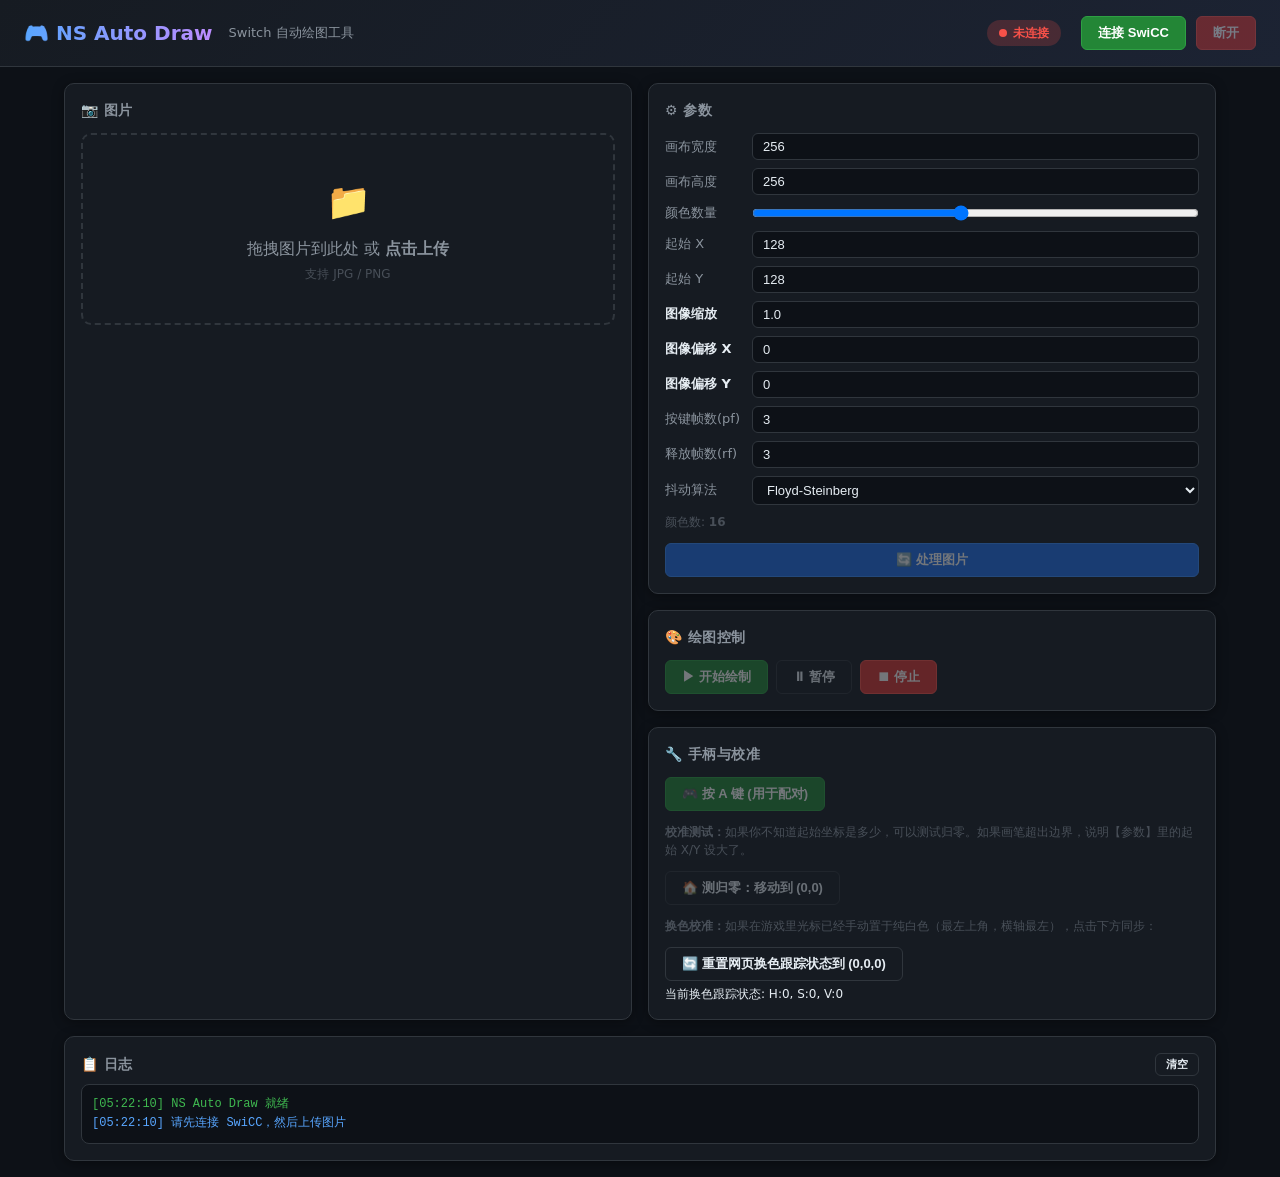
==== index.html @ 298036f4 "feat: initialize Nintendo Switch auto-draw project with UI, engine, and testing tools" ====
<!DOCTYPE html>
<html lang="zh-CN">
<head>
    <meta charset="UTF-8">
    <meta name="viewport" content="width=device-width, initial-scale=1.0">
    <title>NS Auto Draw - Switch 自动绘图工具</title>
    <link rel="stylesheet" href="css/style.css">
</head>
<body>
    <!-- 顶部 -->
    <div class="header">
        <h1>🎮 NS Auto Draw</h1>
        <span class="subtitle">Switch 自动绘图工具</span>
        <div class="connection-bar">
            <span class="badge badge-off" id="connBadge">未连接</span>
            <span id="deviceInfo" style="font-size:12px;color:var(--text-muted)"></span>
            <button class="btn btn-primary" id="connectBtn">连接 SwiCC</button>
            <button class="btn btn-danger" id="disconnectBtn" disabled>断开</button>
        </div>
    </div>

    <!-- 主内容 -->
    <div class="main">
        <!-- 左列：图片 -->
        <div class="card">
            <div class="card-title">📷 图片</div>
            <div class="upload-zone" id="uploadZone">
                <div class="icon">📁</div>
                <div>拖拽图片到此处 或 <strong>点击上传</strong></div>
                <div style="font-size:12px;margin-top:4px;color:var(--text-muted)">支持 JPG / PNG</div>
                <input type="file" id="fileInput" accept="image/*">
            </div>
            <div class="preview-row" id="previewRow" style="display:none">
                <div class="preview-box">
                    <canvas id="srcPreview" width="256" height="256"></canvas>
                    <div class="label" id="srcLabel">原图</div>
                </div>
                <div class="preview-box">
                    <canvas id="outPreview" width="256" height="256"></canvas>
                    <div class="label" id="outLabel">量化后</div>
                </div>
            </div>
            <div class="palette" id="paletteDisplay"></div>
            <div class="palette-info" id="paletteInfo"></div>
        </div>

        <!-- 右列：参数 & 控制 -->
        <div style="display:flex;flex-direction:column;gap:16px">
            <div class="card">
                <div class="card-title">⚙️ 参数</div>
                <div class="param-grid">
                    <label>画布宽度</label>
                    <input type="number" id="canvasW" value="256" min="8" max="512" step="1">
                    <label>画布高度</label>
                    <input type="number" id="canvasH" value="256" min="8" max="512" step="1">
                    <label>颜色数量</label>
                    <input type="range" id="numColors" min="2" max="32" value="16">
                    <label>起始 X</label>
                    <input type="number" id="startX" value="128" min="0" max="512">
                    <label>起始 Y</label>
                    <input type="number" id="startY" value="128" min="0" max="512">
                    
                    <label style="color:var(--primary);font-weight:bold">图像缩放</label>
                    <input type="number" id="imgScale" value="1.0" min="0.1" max="10.0" step="0.1">
                    <label style="color:var(--primary);font-weight:bold">图像偏移 X</label>
                    <input type="number" id="imgOffsetX" value="0" step="1">
                    <label style="color:var(--primary);font-weight:bold">图像偏移 Y</label>
                    <input type="number" id="imgOffsetY" value="0" step="1">

                    <label>按键帧数(pf)</label>
                    <input type="number" id="pressFrames" value="3" min="1" max="10">
                    <label>释放帧数(rf)</label>
                    <input type="number" id="releaseFrames" value="3" min="1" max="10">
                    <label>抖动算法</label>
                    <select id="ditherMode">
                        <option value="fs">Floyd-Steinberg</option>
                        <option value="none">无（直接量化）</option>
                    </select>
                </div>
                <div style="font-size:12px;color:var(--text-muted);margin-top:8px">
                    颜色数: <strong id="colorCountLabel">16</strong>
                </div>
                <button class="btn btn-accent" id="processBtn" style="margin-top:12px;width:100%" disabled>
                    🔄 处理图片
                </button>
            </div>

            <div class="card">
                <div class="card-title">🎨 绘图控制</div>
                <div class="stats" id="statsPanel" style="display:none">
                    <div class="stat-item">
                        <div class="stat-value" id="statLayers">-</div>
                        <div class="stat-label">颜色层</div>
                    </div>
                    <div class="stat-item">
                        <div class="stat-value" id="statPixels">-</div>
                        <div class="stat-label">总像素</div>
                    </div>
                    <div class="stat-item">
                        <div class="stat-value" id="statTime">-</div>
                        <div class="stat-label">预估时间</div>
                    </div>
                </div>

                <div class="progress-container" id="progressContainer" style="display:none">
                    <div class="progress-bar">
                        <div class="progress-bar-fill" id="progressFill"></div>
                    </div>
                    <div class="progress-text" id="progressText">就绪</div>
                </div>

                <div class="control-row">
                    <button class="btn btn-primary" id="startBtn" disabled>▶ 开始绘制</button>
                    <button class="btn" id="pauseBtn" disabled>⏸ 暂停</button>
                    <button class="btn btn-danger" id="stopBtn" disabled>⏹ 停止</button>
                </div>
            </div>

            <!-- 手柄与校准 -->
            <div class="card">
                <div class="card-title">🔧 手柄与校准</div>
                <div style="display:flex;flex-wrap:wrap;gap:8px;margin-bottom:12px">
                    <button class="btn btn-primary" id="btnDoubleA" disabled>🎮 按 A 键 (用于配对)</button>
                </div>
                <div style="font-size:12px;color:var(--text-muted);margin-bottom:8px">
                    <strong>校准测试：</strong>如果你不知道起始坐标是多少，可以测试归零。如果画笔超出边界，说明【参数】里的起始 X/Y 设大了。
                </div>
                <div class="control-row">
                    <button class="btn" id="btnTestHome" disabled>🏠 测归零：移动到 (0,0)</button>
                </div>
                <div style="font-size:12px;color:var(--text-muted);margin-top:12px;margin-bottom:8px">
                    <strong>换色校准：</strong>如果在游戏里光标已经手动置于纯白色（最左上角，横轴最左），点击下方同步：
                </div>
                <div class="control-row">
                    <button class="btn" id="btnResetColorState">🔄 重置网页换色跟踪状态到 (0,0,0)</button>
                </div>
                <div style="font-size:12px;color:var(--primary);margin-top:4px" id="colorStateLabel">
                    当前换色跟踪状态: H:0, S:0, V:0
                </div>
            </div>
        </div>

        <!-- 日志 -->
        <div class="card log-panel">
            <div style="display:flex;align-items:center;gap:8px;margin-bottom:8px">
                <div class="card-title" style="margin:0">📋 日志</div>
                <button class="btn" id="clearLogBtn" style="margin-left:auto;padding:3px 10px;font-size:11px">清空</button>
            </div>
            <div class="log-box" id="logBox"></div>
        </div>
    </div>

    <!-- 换色弹窗 -->
    <div class="modal-overlay" id="colorModal">
        <div class="modal">
            <h3>🎨 请切换颜色</h3>
            <p style="color:var(--text-secondary);font-size:14px">
                当前层: <strong id="modalLayerInfo"></strong>
            </p>
            <div class="color-display" id="modalColorBlock"></div>
            <div class="color-hex" id="modalColorHex"></div>
            <div class="color-rgb" id="modalColorRgb"></div>
            <p style="color:var(--text-secondary);font-size:13px;margin-bottom:16px">
                请在游戏中选择此颜色，然后点击"继续"
            </p>
            <div class="modal-btns">
                <button class="btn btn-primary" id="modalContinueBtn">继续绘制</button>
                <button class="btn btn-danger" id="modalStopBtn">停止</button>
            </div>
        </div>
    </div>

    <script type="module" src="js/app.js"></script>
</body>
</html>
---- css/style.css ----
:root {
    --bg-primary: #0d1117;
    --bg-card: #161b22;
    --bg-input: #0d1117;
    --border: #30363d;
    --border-focus: #58a6ff;
    --text-primary: #e6edf3;
    --text-secondary: #8b949e;
    --text-muted: #484f58;
    --accent: #58a6ff;
    --accent-green: #3fb950;
    --accent-red: #f85149;
    --accent-yellow: #d29922;
    --accent-purple: #bc8cff;
    --shadow: 0 2px 12px rgba(0,0,0,.4);
    --radius: 10px;
}

* { box-sizing: border-box; margin: 0; padding: 0; }

body {
    font-family: 'Segoe UI', -apple-system, system-ui, sans-serif;
    background: var(--bg-primary);
    color: var(--text-primary);
    line-height: 1.5;
    min-height: 100vh;
}

/* ─── 顶部导航 ─── */
.header {
    background: linear-gradient(135deg, #161b22 0%, #1c2333 100%);
    border-bottom: 1px solid var(--border);
    padding: 16px 24px;
    display: flex;
    align-items: center;
    gap: 16px;
}
.header h1 {
    font-size: 20px;
    font-weight: 700;
    background: linear-gradient(90deg, #58a6ff, #bc8cff);
    -webkit-background-clip: text;
    -webkit-text-fill-color: transparent;
}
.header .subtitle { color: var(--text-secondary); font-size: 13px; }

.connection-bar {
    margin-left: auto;
    display: flex;
    align-items: center;
    gap: 10px;
}

/* ─── 按钮 ─── */
.btn {
    padding: 7px 16px;
    border: 1px solid var(--border);
    border-radius: 6px;
    cursor: pointer;
    font-size: 13px;
    font-weight: 600;
    transition: all .15s;
    background: var(--bg-card);
    color: var(--text-primary);
}
.btn:hover { border-color: var(--border-focus); }
.btn:disabled { opacity: .4; cursor: not-allowed; }
.btn-primary { background: #238636; border-color: #2ea043; color: #fff; }
.btn-primary:hover { background: #2ea043; }
.btn-danger { background: #da3633; border-color: #f85149; color: #fff; }
.btn-danger:hover { background: #f85149; }
.btn-accent { background: #1f6feb; border-color: #388bfd; color: #fff; }
.btn-accent:hover { background: #388bfd; }

/* ─── 状态徽章 ─── */
.badge {
    display: inline-flex;
    align-items: center;
    gap: 6px;
    padding: 4px 12px;
    border-radius: 20px;
    font-size: 12px;
    font-weight: 600;
}
.badge::before {
    content: '';
    width: 8px;
    height: 8px;
    border-radius: 50%;
}
.badge-off { background: #f8514933; color: #f85149; }
.badge-off::before { background: #f85149; }
.badge-on { background: #3fb95033; color: #3fb950; }
.badge-on::before { background: #3fb950; animation: pulse 2s infinite; }

@keyframes pulse {
    0%, 100% { opacity: 1; }
    50% { opacity: .4; }
}

/* ─── 主布局 ─── */
.main {
    display: grid;
    grid-template-columns: 1fr 1fr;
    gap: 16px;
    padding: 16px 24px;
    max-width: 1200px;
    margin: 0 auto;
}

.card {
    background: var(--bg-card);
    border: 1px solid var(--border);
    border-radius: var(--radius);
    padding: 16px;
    box-shadow: var(--shadow);
}
.card-title {
    font-size: 14px;
    font-weight: 600;
    color: var(--text-secondary);
    margin-bottom: 12px;
    text-transform: uppercase;
    letter-spacing: .5px;
}

/* ─── 图片上传区 ─── */
.upload-zone {
    border: 2px dashed var(--border);
    border-radius: var(--radius);
    padding: 40px;
    text-align: center;
    cursor: pointer;
    transition: all .2s;
    color: var(--text-secondary);
}
.upload-zone:hover, .upload-zone.drag-over {
    border-color: var(--accent);
    background: #58a6ff10;
}
.upload-zone .icon { font-size: 36px; margin-bottom: 8px; }
.upload-zone input { display: none; }

/* ─── 预览 ─── */
.preview-row {
    display: grid;
    grid-template-columns: 1fr 1fr;
    gap: 12px;
    margin-top: 12px;
}
.preview-box {
    background: var(--bg-input);
    border: 1px solid var(--border);
    border-radius: 8px;
    padding: 8px;
    text-align: center;
}
.preview-box canvas {
    max-width: 100%;
    image-rendering: pixelated;
    border-radius: 4px;
}
.preview-box .label {
    font-size: 11px;
    color: var(--text-muted);
    margin-top: 4px;
}

/* ─── 参数 ─── */
.param-grid {
    display: grid;
    grid-template-columns: auto 1fr;
    gap: 8px 12px;
    align-items: center;
}
.param-grid label { font-size: 13px; color: var(--text-secondary); }
.param-grid input, .param-grid select {
    padding: 5px 10px;
    background: var(--bg-input);
    border: 1px solid var(--border);
    border-radius: 6px;
    color: var(--text-primary);
    font-size: 13px;
}
.param-grid input:focus { border-color: var(--border-focus); outline: none; }
.param-grid input[type="range"] { padding: 0; }

/* ─── 调色板 ─── */
.palette {
    display: flex;
    flex-wrap: wrap;
    gap: 4px;
    margin-top: 8px;
}
.palette-swatch {
    width: 24px;
    height: 24px;
    border-radius: 4px;
    border: 2px solid transparent;
    cursor: pointer;
    transition: all .15s;
}
.palette-swatch:hover { transform: scale(1.2); }
.palette-swatch.active { border-color: #fff; box-shadow: 0 0 8px rgba(255,255,255,.5); }

.palette-info {
    font-size: 12px;
    color: var(--text-muted);
    margin-top: 6px;
}

/* ─── 进度条 ─── */
.progress-container { margin: 12px 0; }
.progress-bar {
    height: 6px;
    background: var(--border);
    border-radius: 3px;
    overflow: hidden;
}
.progress-bar-fill {
    height: 100%;
    background: linear-gradient(90deg, #58a6ff, #bc8cff);
    border-radius: 3px;
    transition: width .3s;
    width: 0%;
}
.progress-text {
    font-size: 12px;
    color: var(--text-secondary);
    margin-top: 4px;
}

/* ─── 控制按钮组 ─── */
.control-row {
    display: flex;
    gap: 8px;
    margin-top: 12px;
    flex-wrap: wrap;
}

/* ─── 日志 ─── */
.log-panel {
    grid-column: 1 / -1;
}
.log-box {
    background: var(--bg-input);
    border: 1px solid var(--border);
    border-radius: 8px;
    padding: 10px;
    font-family: 'Cascadia Code', 'Fira Code', monospace;
    font-size: 12px;
    line-height: 1.6;
    max-height: 220px;
    overflow-y: auto;
    white-space: pre-wrap;
    word-break: break-all;
}
.log-box .info { color: var(--accent); }
.log-box .ok { color: var(--accent-green); }
.log-box .warn { color: var(--accent-yellow); }
.log-box .err { color: var(--accent-red); }

/* ─── 模态框（换色提示） ─── */
.modal-overlay {
    display: none;
    position: fixed;
    inset: 0;
    background: rgba(0,0,0,.7);
    z-index: 100;
    align-items: center;
    justify-content: center;
}
.modal-overlay.show { display: flex; }
.modal {
    background: var(--bg-card);
    border: 1px solid var(--border);
    border-radius: 14px;
    padding: 32px;
    max-width: 400px;
    text-align: center;
    box-shadow: 0 8px 32px rgba(0,0,0,.6);
}
.modal h3 { font-size: 18px; margin-bottom: 16px; }
.modal .color-display {
    width: 80px;
    height: 80px;
    border-radius: 12px;
    margin: 16px auto;
    border: 3px solid var(--border);
}
.modal .color-hex {
    font-family: monospace;
    font-size: 16px;
    color: var(--text-secondary);
    margin-bottom: 16px;
}
.modal .color-rgb {
    font-size: 13px;
    color: var(--text-muted);
    margin-bottom: 20px;
}
.modal .modal-btns {
    display: flex;
    gap: 12px;
    justify-content: center;
}

/* ─── 统计信息 ─── */
.stats {
    display: grid;
    grid-template-columns: repeat(auto-fit, minmax(120px, 1fr));
    gap: 8px;
    margin-top: 8px;
}
.stat-item {
    background: var(--bg-input);
    border-radius: 8px;
    padding: 10px;
    text-align: center;
}
.stat-value {
    font-size: 20px;
    font-weight: 700;
    color: var(--accent);
}
.stat-label {
    font-size: 11px;
    color: var(--text-muted);
    margin-top: 2px;
}
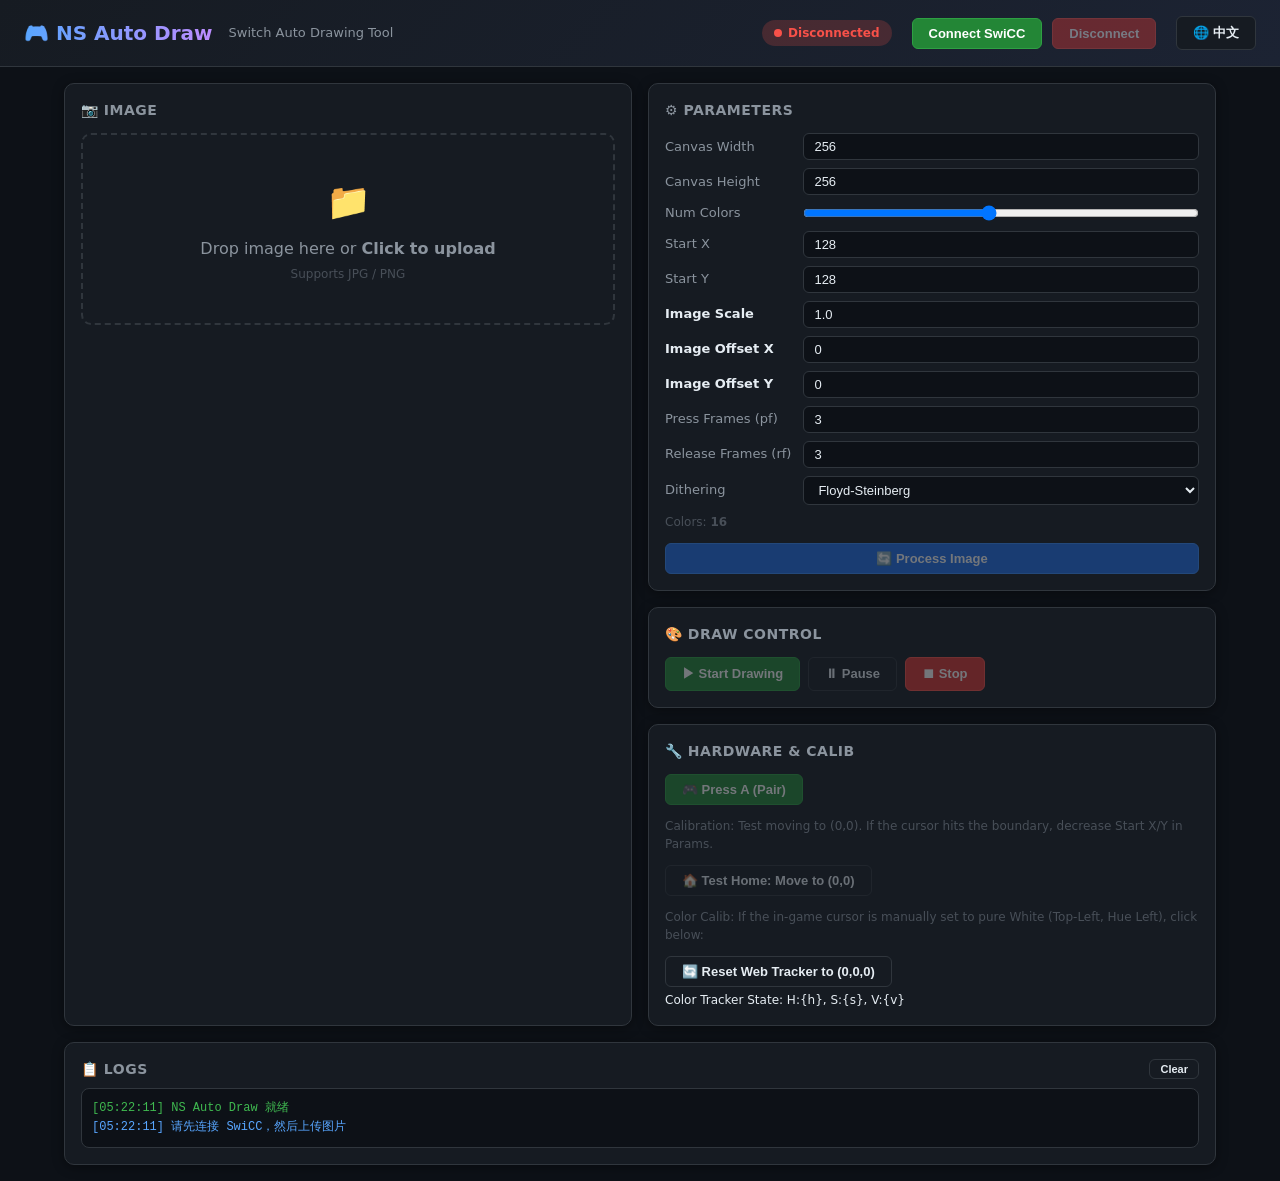
==== commit 3824134b: "feat: implement internationalization support and refactor core logic into modular scripts" ====
--- a/index.html
+++ b/index.html
@@ -3,19 +3,20 @@
 <head>
     <meta charset="UTF-8">
     <meta name="viewport" content="width=device-width, initial-scale=1.0">
-    <title>NS Auto Draw - Switch 自动绘图工具</title>
+    <title>NS Auto Draw</title>
     <link rel="stylesheet" href="css/style.css">
 </head>
 <body>
     <!-- 顶部 -->
     <div class="header">
-        <h1>🎮 NS Auto Draw</h1>
-        <span class="subtitle">Switch 自动绘图工具</span>
+        <h1 data-i18n="title_main">🎮 NS Auto Draw</h1>
+        <span class="subtitle" data-i18n="subtitle">Switch 自动绘图工具</span>
         <div class="connection-bar">
-            <span class="badge badge-off" id="connBadge">未连接</span>
+            <span class="badge badge-off" id="connBadge" data-i18n="status_disconnected">未连接</span>
             <span id="deviceInfo" style="font-size:12px;color:var(--text-muted)"></span>
-            <button class="btn btn-primary" id="connectBtn">连接 SwiCC</button>
-            <button class="btn btn-danger" id="disconnectBtn" disabled>断开</button>
+            <button class="btn btn-primary" id="connectBtn" data-i18n="btn_connect">连接 SwiCC</button>
+            <button class="btn btn-danger" id="disconnectBtn" disabled data-i18n="btn_disconnect">断开</button>
+            <button class="btn" id="langToggleBtn" style="margin-left: 10px; font-weight: bold;">🌐 En/中</button>
         </div>
     </div>
 
@@ -23,21 +24,21 @@
     <div class="main">
         <!-- 左列：图片 -->
         <div class="card">
-            <div class="card-title">📷 图片</div>
+            <div class="card-title" data-i18n="card_image">📷 图片</div>
             <div class="upload-zone" id="uploadZone">
                 <div class="icon">📁</div>
-                <div>拖拽图片到此处 或 <strong>点击上传</strong></div>
-                <div style="font-size:12px;margin-top:4px;color:var(--text-muted)">支持 JPG / PNG</div>
+                <div data-i18n="upload_text">拖拽图片到此处 或 <strong>点击上传</strong></div>
+                <div style="font-size:12px;margin-top:4px;color:var(--text-muted)" data-i18n="upload_subtext">支持 JPG / PNG</div>
                 <input type="file" id="fileInput" accept="image/*">
             </div>
             <div class="preview-row" id="previewRow" style="display:none">
                 <div class="preview-box">
                     <canvas id="srcPreview" width="256" height="256"></canvas>
-                    <div class="label" id="srcLabel">原图</div>
+                    <div class="label" id="srcLabel" data-i18n="label_src">原图</div>
                 </div>
                 <div class="preview-box">
                     <canvas id="outPreview" width="256" height="256"></canvas>
-                    <div class="label" id="outLabel">量化后</div>
+                    <div class="label" id="outLabel" data-i18n="label_out">量化后</div>
                 </div>
             </div>
             <div class="palette" id="paletteDisplay"></div>
@@ -47,58 +48,58 @@
         <!-- 右列：参数 & 控制 -->
         <div style="display:flex;flex-direction:column;gap:16px">
             <div class="card">
-                <div class="card-title">⚙️ 参数</div>
+                <div class="card-title" data-i18n="card_params">⚙️ 参数</div>
                 <div class="param-grid">
-                    <label>画布宽度</label>
+                    <label data-i18n="param_width">画布宽度</label>
                     <input type="number" id="canvasW" value="256" min="8" max="512" step="1">
-                    <label>画布高度</label>
+                    <label data-i18n="param_height">画布高度</label>
                     <input type="number" id="canvasH" value="256" min="8" max="512" step="1">
-                    <label>颜色数量</label>
+                    <label data-i18n="param_colors">颜色数量</label>
                     <input type="range" id="numColors" min="2" max="32" value="16">
-                    <label>起始 X</label>
+                    <label data-i18n="param_startx">起始 X</label>
                     <input type="number" id="startX" value="128" min="0" max="512">
-                    <label>起始 Y</label>
+                    <label data-i18n="param_starty">起始 Y</label>
                     <input type="number" id="startY" value="128" min="0" max="512">
                     
-                    <label style="color:var(--primary);font-weight:bold">图像缩放</label>
+                    <label style="color:var(--primary);font-weight:bold" data-i18n="param_scale">图像缩放</label>
                     <input type="number" id="imgScale" value="1.0" min="0.1" max="10.0" step="0.1">
-                    <label style="color:var(--primary);font-weight:bold">图像偏移 X</label>
+                    <label style="color:var(--primary);font-weight:bold" data-i18n="param_offsetx">图像偏移 X</label>
                     <input type="number" id="imgOffsetX" value="0" step="1">
-                    <label style="color:var(--primary);font-weight:bold">图像偏移 Y</label>
+                    <label style="color:var(--primary);font-weight:bold" data-i18n="param_offsety">图像偏移 Y</label>
                     <input type="number" id="imgOffsetY" value="0" step="1">
 
-                    <label>按键帧数(pf)</label>
+                    <label data-i18n="param_pf">按键帧数(pf)</label>
                     <input type="number" id="pressFrames" value="3" min="1" max="10">
-                    <label>释放帧数(rf)</label>
+                    <label data-i18n="param_rf">释放帧数(rf)</label>
                     <input type="number" id="releaseFrames" value="3" min="1" max="10">
-                    <label>抖动算法</label>
+                    <label data-i18n="param_dither">抖动算法</label>
                     <select id="ditherMode">
-                        <option value="fs">Floyd-Steinberg</option>
-                        <option value="none">无（直接量化）</option>
+                        <option value="fs" data-i18n="dither_fs">Floyd-Steinberg</option>
+                        <option value="none" data-i18n="dither_none">无（直接量化）</option>
                     </select>
                 </div>
                 <div style="font-size:12px;color:var(--text-muted);margin-top:8px">
-                    颜色数: <strong id="colorCountLabel">16</strong>
+                    <span data-i18n="color_count_label">颜色数: </span><strong id="colorCountLabel">16</strong>
                 </div>
-                <button class="btn btn-accent" id="processBtn" style="margin-top:12px;width:100%" disabled>
+                <button class="btn btn-accent" id="processBtn" style="margin-top:12px;width:100%" disabled data-i18n="btn_process">
                     🔄 处理图片
                 </button>
             </div>
 
             <div class="card">
-                <div class="card-title">🎨 绘图控制</div>
+                <div class="card-title" data-i18n="card_control">🎨 绘图控制</div>
                 <div class="stats" id="statsPanel" style="display:none">
                     <div class="stat-item">
                         <div class="stat-value" id="statLayers">-</div>
-                        <div class="stat-label">颜色层</div>
+                        <div class="stat-label" data-i18n="stat_layers">颜色层</div>
                     </div>
                     <div class="stat-item">
                         <div class="stat-value" id="statPixels">-</div>
-                        <div class="stat-label">总像素</div>
+                        <div class="stat-label" data-i18n="stat_pixels">总像素</div>
                     </div>
                     <div class="stat-item">
                         <div class="stat-value" id="statTime">-</div>
-                        <div class="stat-label">预估时间</div>
+                        <div class="stat-label" data-i18n="stat_time">预估时间</div>
                     </div>
                 </div>
 
@@ -106,35 +107,35 @@
                     <div class="progress-bar">
                         <div class="progress-bar-fill" id="progressFill"></div>
                     </div>
-                    <div class="progress-text" id="progressText">就绪</div>
+                    <div class="progress-text" id="progressText" data-i18n="progress_ready">就绪</div>
                 </div>
 
                 <div class="control-row">
-                    <button class="btn btn-primary" id="startBtn" disabled>▶ 开始绘制</button>
-                    <button class="btn" id="pauseBtn" disabled>⏸ 暂停</button>
-                    <button class="btn btn-danger" id="stopBtn" disabled>⏹ 停止</button>
+                    <button class="btn btn-primary" id="startBtn" disabled data-i18n="btn_start">▶ 开始绘制</button>
+                    <button class="btn" id="pauseBtn" disabled data-i18n="btn_pause">⏸ 暂停</button>
+                    <button class="btn btn-danger" id="stopBtn" disabled data-i18n="btn_stop">⏹ 停止</button>
                 </div>
             </div>
 
             <!-- 手柄与校准 -->
             <div class="card">
-                <div class="card-title">🔧 手柄与校准</div>
+                <div class="card-title" data-i18n="card_hardware">🔧 手柄与校准</div>
                 <div style="display:flex;flex-wrap:wrap;gap:8px;margin-bottom:12px">
-                    <button class="btn btn-primary" id="btnDoubleA" disabled>🎮 按 A 键 (用于配对)</button>
+                    <button class="btn btn-primary" id="btnDoubleA" disabled data-i18n="btn_test_a">🎮 按 A 键 (用于配对)</button>
                 </div>
-                <div style="font-size:12px;color:var(--text-muted);margin-bottom:8px">
+                <div style="font-size:12px;color:var(--text-muted);margin-bottom:8px" data-i18n="calib_desc_1">
                     <strong>校准测试：</strong>如果你不知道起始坐标是多少，可以测试归零。如果画笔超出边界，说明【参数】里的起始 X/Y 设大了。
                 </div>
                 <div class="control-row">
-                    <button class="btn" id="btnTestHome" disabled>🏠 测归零：移动到 (0,0)</button>
+                    <button class="btn" id="btnTestHome" disabled data-i18n="btn_test_home">🏠 测归零：移动到 (0,0)</button>
                 </div>
-                <div style="font-size:12px;color:var(--text-muted);margin-top:12px;margin-bottom:8px">
+                <div style="font-size:12px;color:var(--text-muted);margin-top:12px;margin-bottom:8px" data-i18n="calib_desc_2">
                     <strong>换色校准：</strong>如果在游戏里光标已经手动置于纯白色（最左上角，横轴最左），点击下方同步：
                 </div>
                 <div class="control-row">
-                    <button class="btn" id="btnResetColorState">🔄 重置网页换色跟踪状态到 (0,0,0)</button>
+                    <button class="btn" id="btnResetColorState" data-i18n="btn_reset_color">🔄 重置网页换色跟踪状态到 (0,0,0)</button>
                 </div>
-                <div style="font-size:12px;color:var(--primary);margin-top:4px" id="colorStateLabel">
+                <div style="font-size:12px;color:var(--primary);margin-top:4px" id="colorStateLabel" data-i18n="color_state_label">
                     当前换色跟踪状态: H:0, S:0, V:0
                 </div>
             </div>
@@ -143,30 +144,10 @@
         <!-- 日志 -->
         <div class="card log-panel">
             <div style="display:flex;align-items:center;gap:8px;margin-bottom:8px">
-                <div class="card-title" style="margin:0">📋 日志</div>
-                <button class="btn" id="clearLogBtn" style="margin-left:auto;padding:3px 10px;font-size:11px">清空</button>
+                <div class="card-title" style="margin:0" data-i18n="card_log">📋 日志</div>
+                <button class="btn" id="clearLogBtn" style="margin-left:auto;padding:3px 10px;font-size:11px" data-i18n="btn_clear_log">清空</button>
             </div>
             <div class="log-box" id="logBox"></div>
-        </div>
-    </div>
-
-    <!-- 换色弹窗 -->
-    <div class="modal-overlay" id="colorModal">
-        <div class="modal">
-            <h3>🎨 请切换颜色</h3>
-            <p style="color:var(--text-secondary);font-size:14px">
-                当前层: <strong id="modalLayerInfo"></strong>
-            </p>
-            <div class="color-display" id="modalColorBlock"></div>
-            <div class="color-hex" id="modalColorHex"></div>
-            <div class="color-rgb" id="modalColorRgb"></div>
-            <p style="color:var(--text-secondary);font-size:13px;margin-bottom:16px">
-                请在游戏中选择此颜色，然后点击"继续"
-            </p>
-            <div class="modal-btns">
-                <button class="btn btn-primary" id="modalContinueBtn">继续绘制</button>
-                <button class="btn btn-danger" id="modalStopBtn">停止</button>
-            </div>
         </div>
     </div>
 
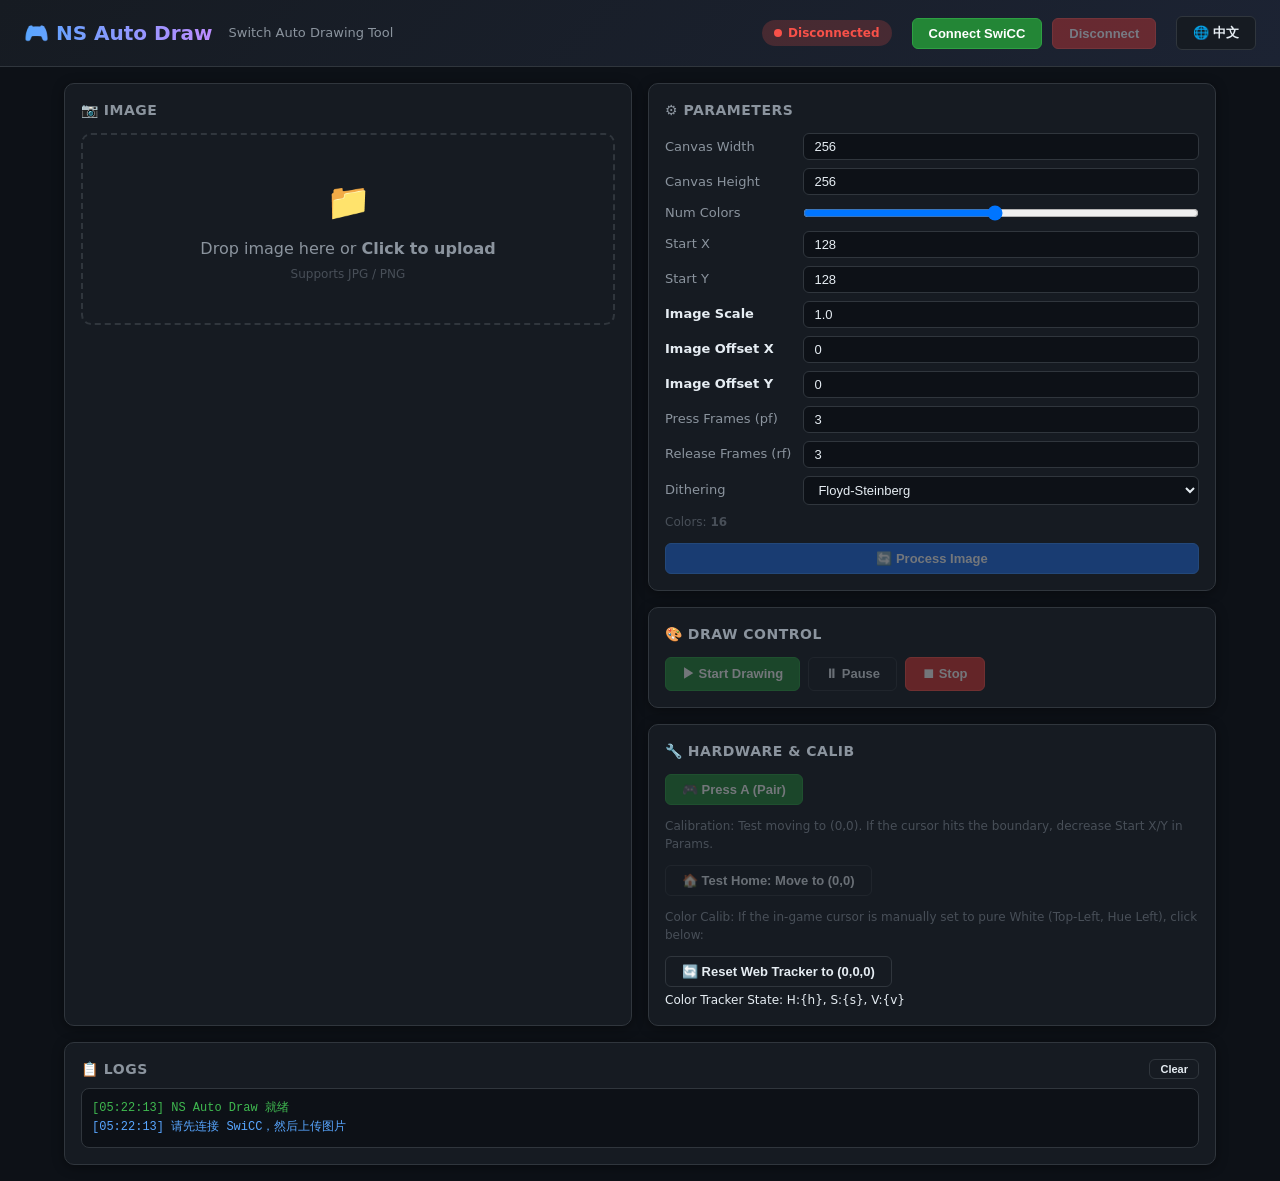
==== commit b6a66756: "feat:  add i18n and monochrome mode" ====
--- a/index.html
+++ b/index.html
@@ -55,7 +55,7 @@
                     <label data-i18n="param_height">画布高度</label>
                     <input type="number" id="canvasH" value="256" min="8" max="512" step="1">
                     <label data-i18n="param_colors">颜色数量</label>
-                    <input type="range" id="numColors" min="2" max="32" value="16">
+                    <input type="range" id="numColors" min="1" max="32" value="16">
                     <label data-i18n="param_startx">起始 X</label>
                     <input type="number" id="startX" value="128" min="0" max="512">
                     <label data-i18n="param_starty">起始 Y</label>
@@ -151,6 +151,6 @@
         </div>
     </div>
 
-    <script type="module" src="js/app.js"></script>
+    <script type="module" src="js/app.js?v=2"></script>
 </body>
 </html>
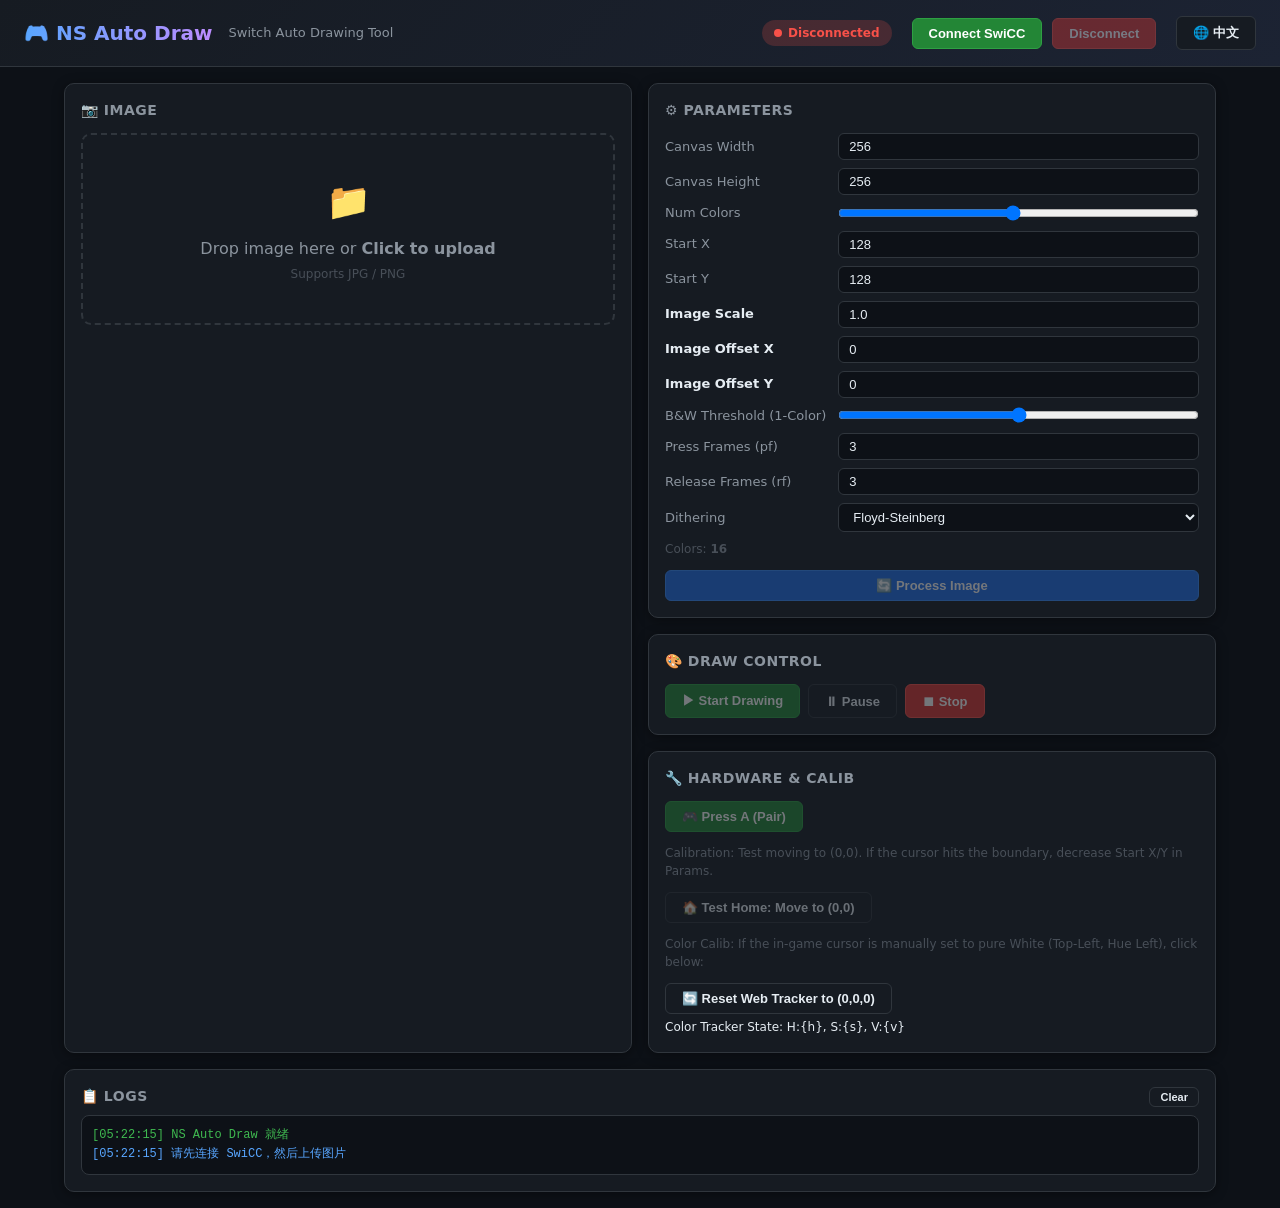
==== commit 4624fcf6: "feat: optimized support for black-and-white drawing in Splatoon 3" ====
--- a/index.html
+++ b/index.html
@@ -39,6 +39,7 @@
                 <div class="preview-box">
                     <canvas id="outPreview" width="256" height="256"></canvas>
                     <div class="label" id="outLabel" data-i18n="label_out">量化后</div>
+                    <button class="btn btn-primary" id="btnEdit" style="margin-top: 8px; width: 100%; font-size: 12px; padding: 4px;" disabled data-i18n="btn_edit_fullscreen">🖌️ 橡皮擦 (全屏修改)</button>
                 </div>
             </div>
             <div class="palette" id="paletteDisplay"></div>
@@ -67,6 +68,9 @@
                     <input type="number" id="imgOffsetX" value="0" step="1">
                     <label style="color:var(--primary);font-weight:bold" data-i18n="param_offsety">图像偏移 Y</label>
                     <input type="number" id="imgOffsetY" value="0" step="1">
+
+                    <label style="color:var(--text-secondary)" data-i18n="param_bw_threshold">黑白阈值 (单色)</label>
+                    <input type="range" id="bwThreshold" min="0" max="255" value="128">
 
                     <label data-i18n="param_pf">按键帧数(pf)</label>
                     <input type="number" id="pressFrames" value="3" min="1" max="10">
@@ -151,6 +155,24 @@
         </div>
     </div>
 
+    <!-- 全屏编辑器弹窗 -->
+    <div class="modal-overlay" id="editorModal" style="display:none; padding: 20px;">
+        <div class="modal" style="max-width: 100%; width: auto; max-height: 100%; height: 100%; display: flex; flex-direction: column;">
+            <div style="display: flex; justify-content: space-between; align-items: center; margin-bottom: 10px;">
+                <h3 style="margin: 0;" data-i18n="editor_title">橡皮擦模式</h3>
+                <div style="display: flex; align-items: center; gap: 10px;">
+                    <span data-i18n="editor_size">橡皮大小:</span>
+                    <input type="range" id="eraserSize" min="1" max="50" value="10">
+                    <button class="btn btn-accent" id="editorSaveBtn" data-i18n="editor_save">保存并返回</button>
+                    <button class="btn" id="editorCancelBtn" data-i18n="editor_cancel">取消</button>
+                </div>
+            </div>
+            <div id="editorCanvasContainer" style="flex: 1; overflow: auto; background: #eee; display: flex; justify-content: center; align-items: center; border-radius: 8px; cursor: crosshair;">
+                <canvas id="editorCanvas" style="box-shadow: 0 4px 12px rgba(0,0,0,0.2); background: white;"></canvas>
+            </div>
+        </div>
+    </div>
+
     <script type="module" src="js/app.js?v=2"></script>
 </body>
 </html>
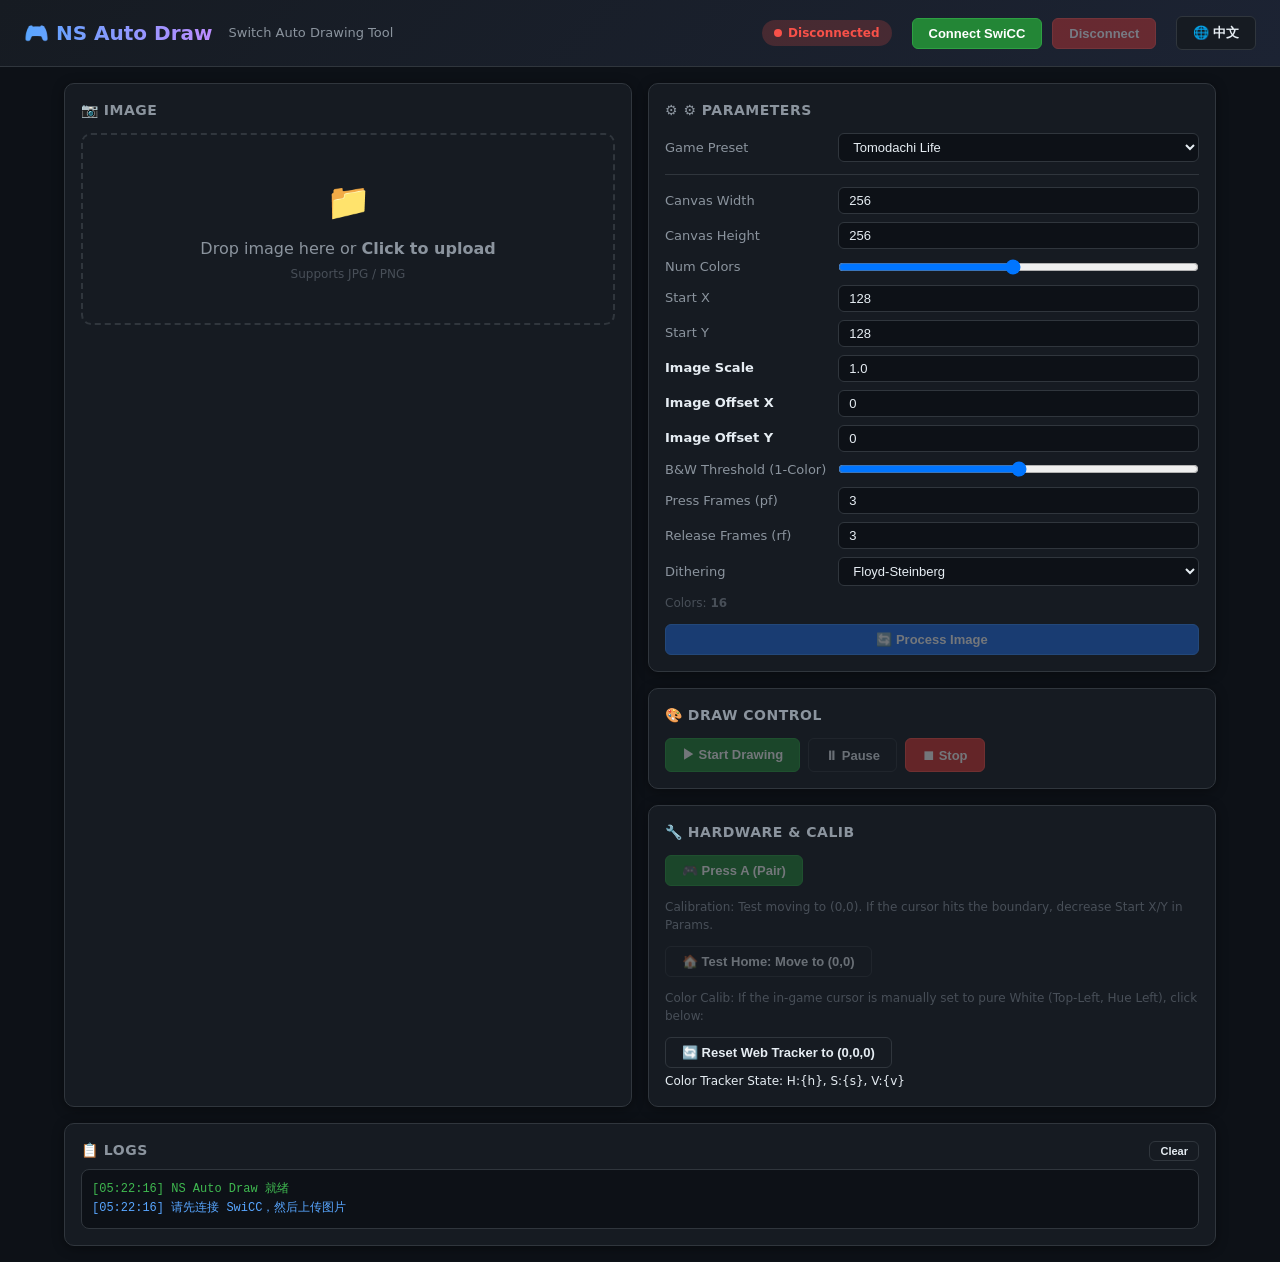
==== commit 3024a6cd: "feat: implement game preset system with configurable parameters and i18n support" ====
--- a/index.html
+++ b/index.html
@@ -49,8 +49,13 @@
         <!-- 右列：参数 & 控制 -->
         <div style="display:flex;flex-direction:column;gap:16px">
             <div class="card">
-                <div class="card-title" data-i18n="card_params">⚙️ 参数</div>
+                <h3 class="card-title">⚙️ <span data-i18n="card_params">参数</span></h3>
                 <div class="param-grid">
+                    <label data-i18n="param_preset">游戏预设</label>
+                    <select id="gamePreset"></select>
+                    
+                    <div style="grid-column: 1 / -1; height: 1px; background: var(--border); margin: 4px 0;"></div>
+
                     <label data-i18n="param_width">画布宽度</label>
                     <input type="number" id="canvasW" value="256" min="8" max="512" step="1">
                     <label data-i18n="param_height">画布高度</label>
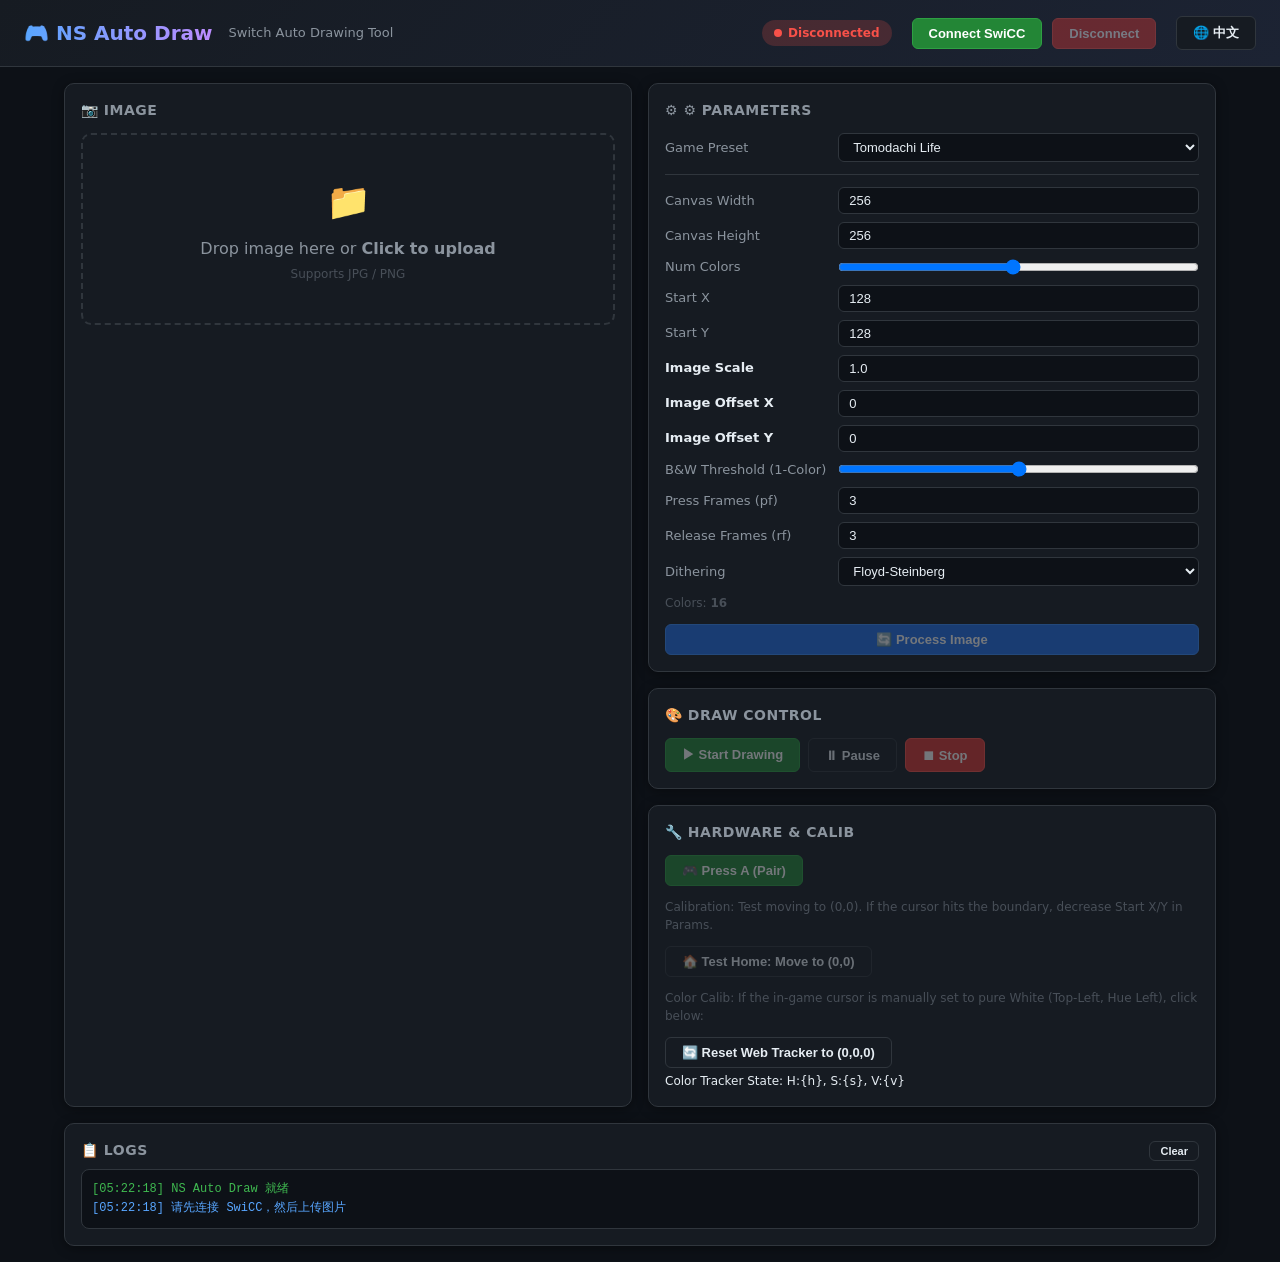
==== commit b3b046a3: "feat: drag to adjust parameters" ====
--- a/index.html
+++ b/index.html
@@ -62,16 +62,16 @@
                     <input type="number" id="canvasH" value="256" min="8" max="512" step="1">
                     <label data-i18n="param_colors">颜色数量</label>
                     <input type="range" id="numColors" min="1" max="32" value="16">
-                    <label data-i18n="param_startx">起始 X</label>
+                    <label class="drag-label" data-target="startX" data-step="1" style="cursor: ew-resize;" data-i18n="param_startx" title="拖动鼠标左右调节">起始 X</label>
                     <input type="number" id="startX" value="128" min="0" max="512">
-                    <label data-i18n="param_starty">起始 Y</label>
+                    <label class="drag-label" data-target="startY" data-step="1" style="cursor: ew-resize;" data-i18n="param_starty" title="拖动鼠标左右调节">起始 Y</label>
                     <input type="number" id="startY" value="128" min="0" max="512">
                     
-                    <label style="color:var(--primary);font-weight:bold" data-i18n="param_scale">图像缩放</label>
-                    <input type="number" id="imgScale" value="1.0" min="0.1" max="10.0" step="0.1">
-                    <label style="color:var(--primary);font-weight:bold" data-i18n="param_offsetx">图像偏移 X</label>
+                    <label class="drag-label" data-target="imgScale" data-step="0.01" style="color:var(--primary);font-weight:bold; cursor: ew-resize;" data-i18n="param_scale" title="拖动鼠标左右调节">图像缩放</label>
+                    <input type="number" id="imgScale" value="1.0" min="0.01" max="10.0" step="0.01">
+                    <label class="drag-label" data-target="imgOffsetX" data-step="1" style="color:var(--primary);font-weight:bold; cursor: ew-resize;" data-i18n="param_offsetx" title="拖动鼠标左右调节">图像偏移 X</label>
                     <input type="number" id="imgOffsetX" value="0" step="1">
-                    <label style="color:var(--primary);font-weight:bold" data-i18n="param_offsety">图像偏移 Y</label>
+                    <label class="drag-label" data-target="imgOffsetY" data-step="1" style="color:var(--primary);font-weight:bold; cursor: ew-resize;" data-i18n="param_offsety" title="拖动鼠标左右调节">图像偏移 Y</label>
                     <input type="number" id="imgOffsetY" value="0" step="1">
 
                     <label style="color:var(--text-secondary)" data-i18n="param_bw_threshold">黑白阈值 (单色)</label>
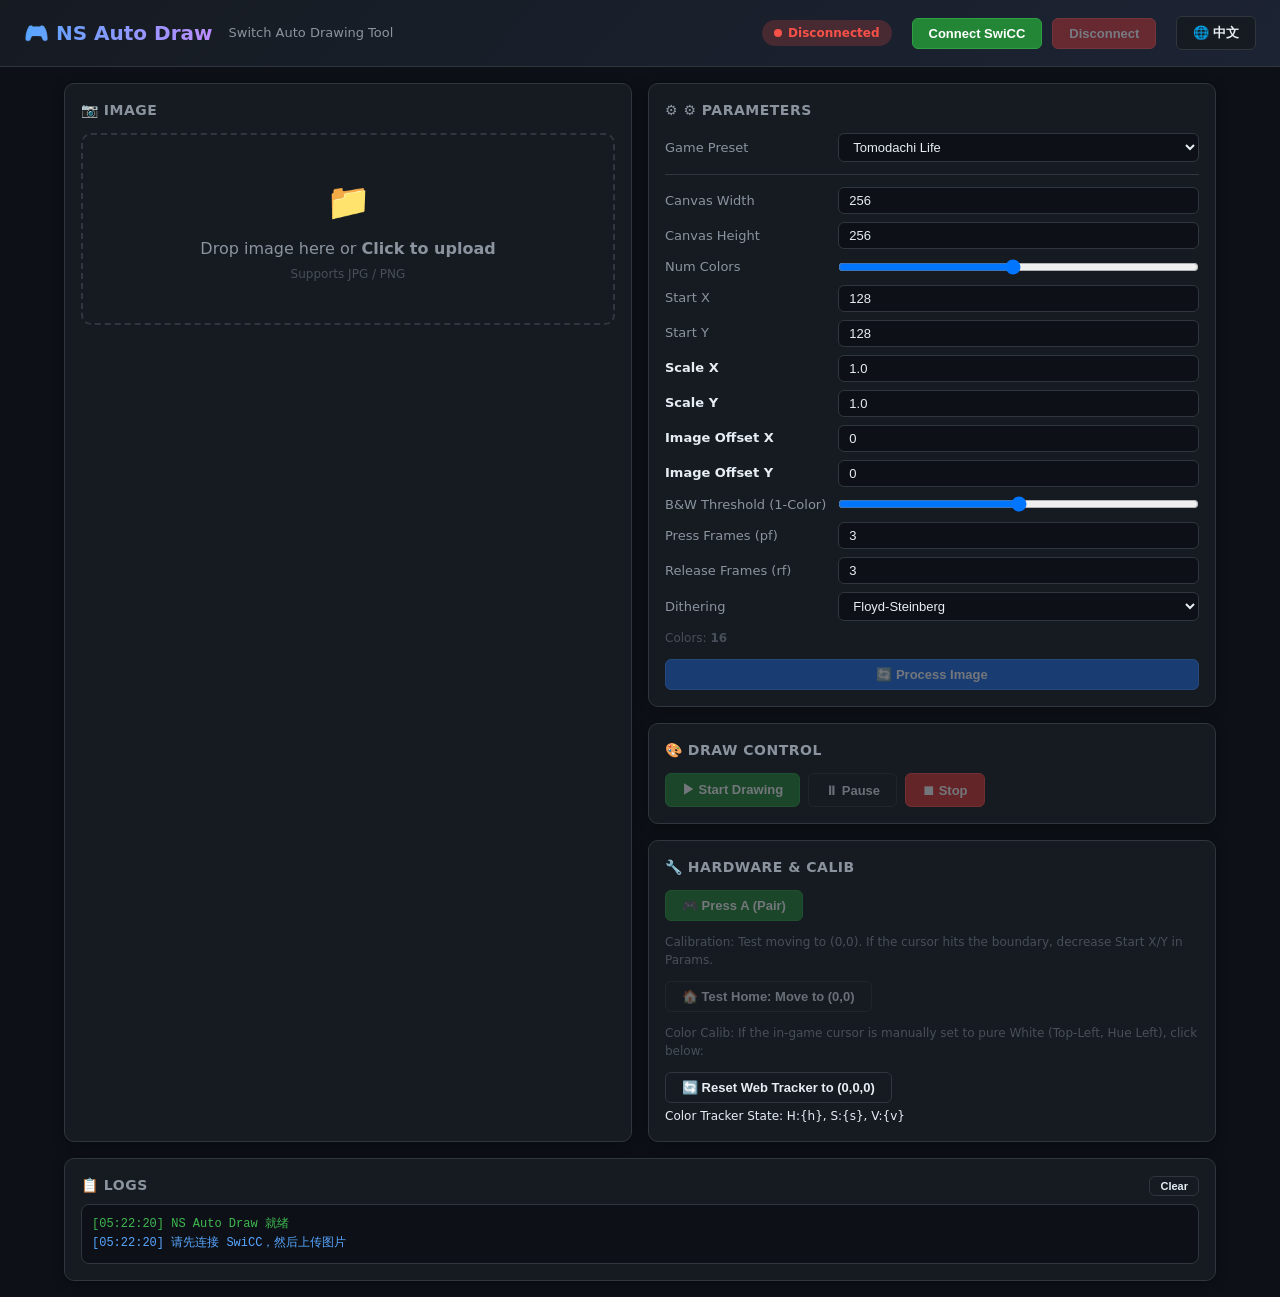
==== commit 97937402: "feat: optimized the image editor to allow users to adjust the image aspect ratio" ====
--- a/index.html
+++ b/index.html
@@ -67,8 +67,10 @@
                     <label class="drag-label" data-target="startY" data-step="1" style="cursor: ew-resize;" data-i18n="param_starty" title="拖动鼠标左右调节">起始 Y</label>
                     <input type="number" id="startY" value="128" min="0" max="512">
                     
-                    <label class="drag-label" data-target="imgScale" data-step="0.01" style="color:var(--primary);font-weight:bold; cursor: ew-resize;" data-i18n="param_scale" title="拖动鼠标左右调节">图像缩放</label>
-                    <input type="number" id="imgScale" value="1.0" min="0.01" max="10.0" step="0.01">
+                    <label class="drag-label" data-target="imgScaleX" data-step="0.01" style="color:var(--primary);font-weight:bold; cursor: ew-resize;" data-i18n="param_scale_x" title="拖动鼠标左右调节">图像缩放 X</label>
+                    <input type="number" id="imgScaleX" value="1.0" min="0.01" max="10.0" step="0.01">
+                    <label class="drag-label" data-target="imgScaleY" data-step="0.01" style="color:var(--primary);font-weight:bold; cursor: ew-resize;" data-i18n="param_scale_y" title="拖动鼠标左右调节">图像缩放 Y</label>
+                    <input type="number" id="imgScaleY" value="1.0" min="0.01" max="10.0" step="0.01">
                     <label class="drag-label" data-target="imgOffsetX" data-step="1" style="color:var(--primary);font-weight:bold; cursor: ew-resize;" data-i18n="param_offsetx" title="拖动鼠标左右调节">图像偏移 X</label>
                     <input type="number" id="imgOffsetX" value="0" step="1">
                     <label class="drag-label" data-target="imgOffsetY" data-step="1" style="color:var(--primary);font-weight:bold; cursor: ew-resize;" data-i18n="param_offsety" title="拖动鼠标左右调节">图像偏移 Y</label>
@@ -160,20 +162,47 @@
         </div>
     </div>
 
-    <!-- 全屏编辑器弹窗 -->
-    <div class="modal-overlay" id="editorModal" style="display:none; padding: 20px;">
-        <div class="modal" style="max-width: 100%; width: auto; max-height: 100%; height: 100%; display: flex; flex-direction: column;">
-            <div style="display: flex; justify-content: space-between; align-items: center; margin-bottom: 10px;">
-                <h3 style="margin: 0;" data-i18n="editor_title">橡皮擦模式</h3>
-                <div style="display: flex; align-items: center; gap: 10px;">
-                    <span data-i18n="editor_size">橡皮大小:</span>
-                    <input type="range" id="eraserSize" min="1" max="50" value="10">
-                    <button class="btn btn-accent" id="editorSaveBtn" data-i18n="editor_save">保存并返回</button>
-                    <button class="btn" id="editorCancelBtn" data-i18n="editor_cancel">取消</button>
-                </div>
-            </div>
-            <div id="editorCanvasContainer" style="flex: 1; overflow: auto; background: #eee; display: flex; justify-content: center; align-items: center; border-radius: 8px; cursor: crosshair;">
-                <canvas id="editorCanvas" style="box-shadow: 0 4px 12px rgba(0,0,0,0.2); background: white;"></canvas>
+    <!-- 图像编辑器 -->
+    <div class="modal-overlay" id="editorModal">
+        <div class="modal" style="max-width: 98vw; max-height: 98vh; width: 98vw; height: 98vh; display: flex; flex-direction: column;">
+            <h3 data-i18n="editor_title" style="margin-bottom: 8px;">图像编辑器</h3>
+            <div style="display: flex; gap: 16px; flex: 1; min-height: 0;">
+                
+                <!-- 左侧工具栏 -->
+                <div class="editor-toolbar" style="display: flex; flex-direction: column; gap: 8px; width: 140px; flex-shrink: 0; background: var(--bg-input); padding: 12px; border-radius: 8px; border: 1px solid var(--border);">
+                    <button class="btn btn-tool active" id="toolTransform" data-tool="transform">↖️ <span data-i18n="tool_transform">变换</span></button>
+                    <button class="btn btn-tool" id="toolMove" data-tool="move">✋ <span data-i18n="tool_move">移动</span></button>
+                    <button class="btn btn-tool" id="toolEraser" data-tool="eraser">🖌️ <span data-i18n="tool_eraser">橡皮擦</span></button>
+                    
+                    <hr style="border: 0; border-top: 1px solid var(--border); margin: 8px 0;">
+                    
+                    <!-- 变换工具选项 -->
+                    <div id="optsTransform" class="tool-opts" style="display: flex; flex-direction: column; gap: 8px;">
+                        <label style="font-size: 12px; display: flex; align-items: center; gap: 4px;">
+                            <input type="checkbox" id="editorLockRatio" checked>
+                            <span data-i18n="opt_lock_ratio">锁定横纵比</span>
+                        </label>
+                    </div>
+
+                    <!-- 橡皮擦选项 -->
+                    <div id="optsEraser" class="tool-opts" style="display: none; flex-direction: column; gap: 8px;">
+                        <label style="font-size: 12px;" data-i18n="editor_eraser_size">橡皮大小</label>
+                        <input type="range" id="eraserSize" min="1" max="50" value="10" style="width: 100%;">
+                    </div>
+                </div>
+
+                <!-- 右侧画布区 -->
+                <div id="editorCanvasContainer" style="flex: 1; display: flex; align-items: center; justify-content: center; background: #000; border-radius: 8px; overflow: hidden; position: relative;">
+                    <!-- 实际绘画层 -->
+                    <canvas id="editorCanvas" style="background: #fff; cursor: crosshair; position: absolute; box-shadow: 0 4px 20px rgba(0,0,0,0.5);"></canvas>
+                    <!-- UI交互层 (用于绘制 Bounding Box) -->
+                    <canvas id="editorUICanvas" style="position: absolute; pointer-events: auto;"></canvas>
+                </div>
+            </div>
+
+            <div class="modal-btns" style="margin-top: 16px;">
+                <button class="btn" id="editorCancelBtn" data-i18n="editor_cancel">取消</button>
+                <button class="btn btn-primary" id="editorSaveBtn" data-i18n="editor_save">保存</button>
             </div>
         </div>
     </div>
--- a/css/style.css
+++ b/css/style.css
@@ -302,7 +302,28 @@
 .modal .modal-btns {
     display: flex;
     gap: 12px;
-    justify-content: center;
+    justify-content: flex-end;
+}
+
+/* ─── 编辑器工具栏 ─── */
+.btn-tool {
+    text-align: left;
+    padding: 8px 12px;
+    background: transparent;
+    border: 1px solid transparent;
+    border-radius: 6px;
+    color: var(--text-secondary);
+    transition: all 0.2s;
+}
+.btn-tool:hover {
+    background: rgba(255, 255, 255, 0.05);
+    color: var(--text-primary);
+}
+.btn-tool.active {
+    background: var(--accent);
+    color: #fff;
+    border-color: var(--border-focus);
+    font-weight: bold;
 }
 
 /* ─── 统计信息 ─── */
